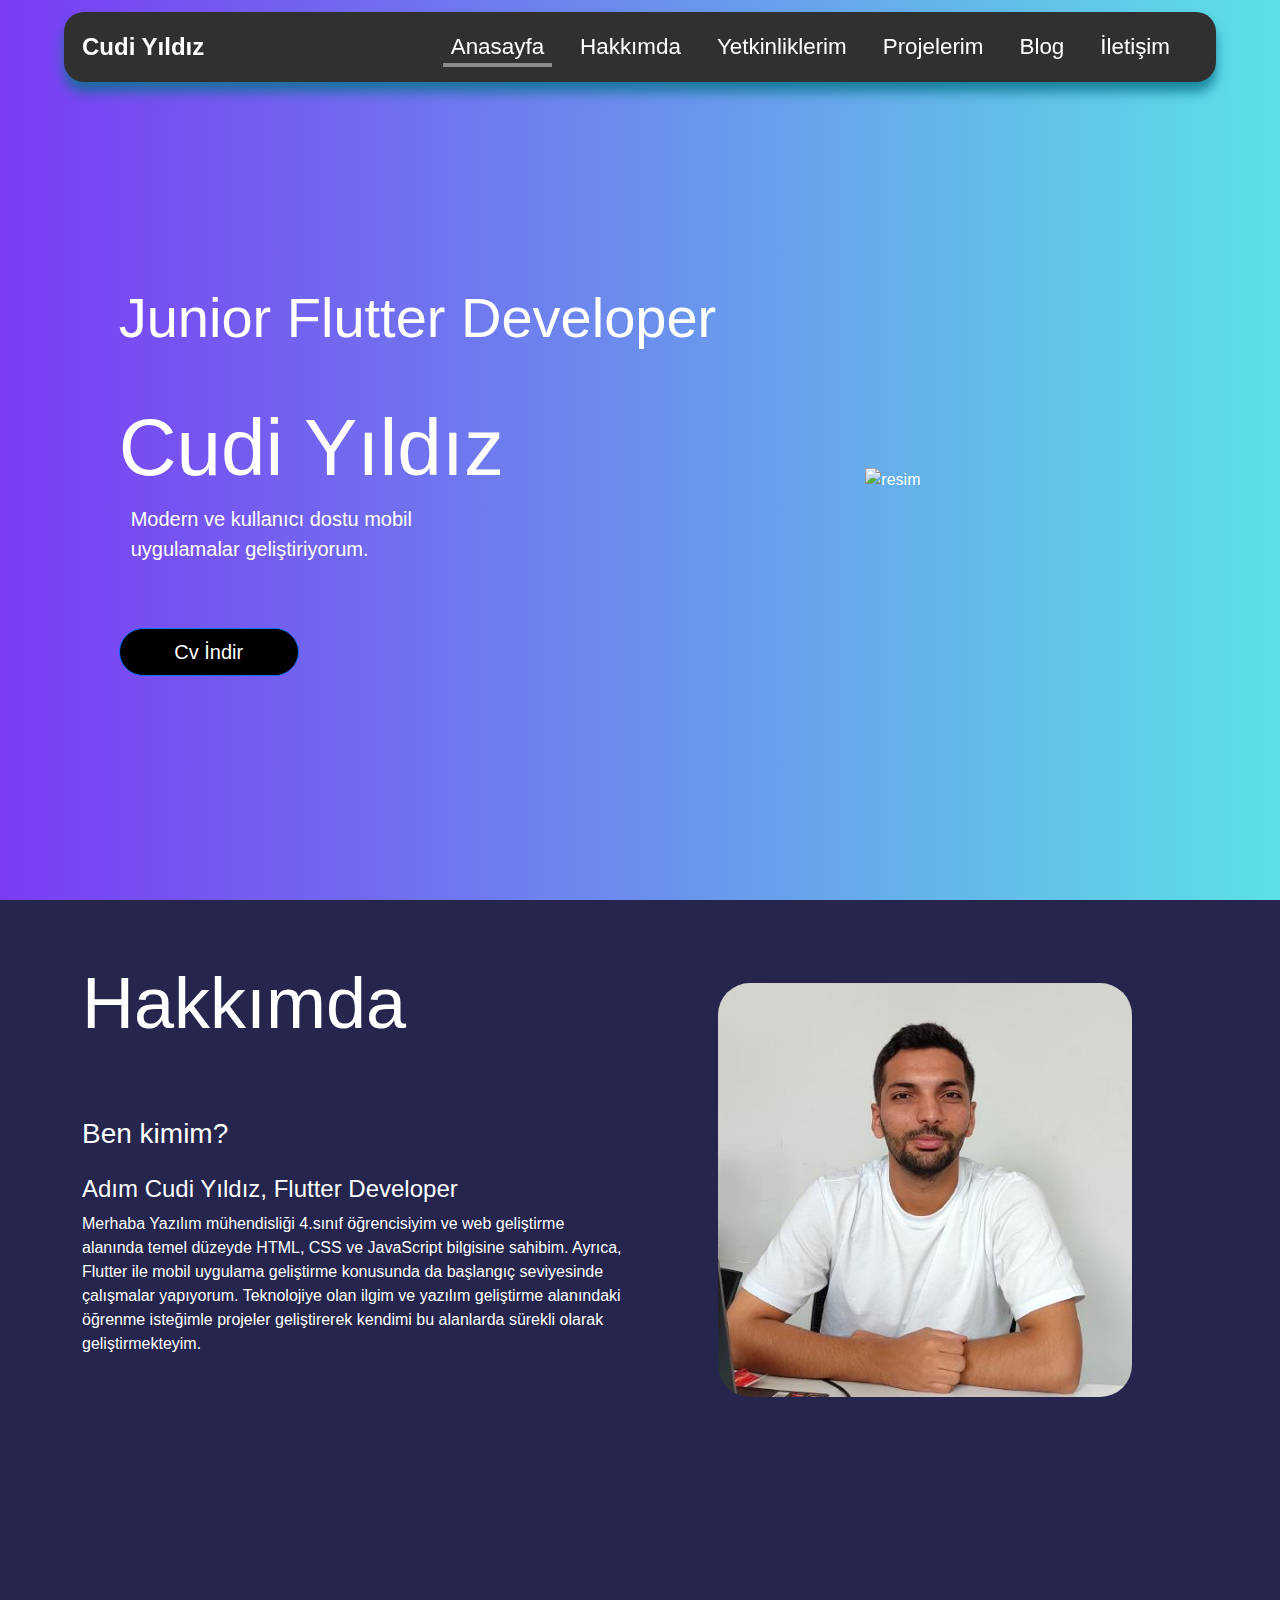
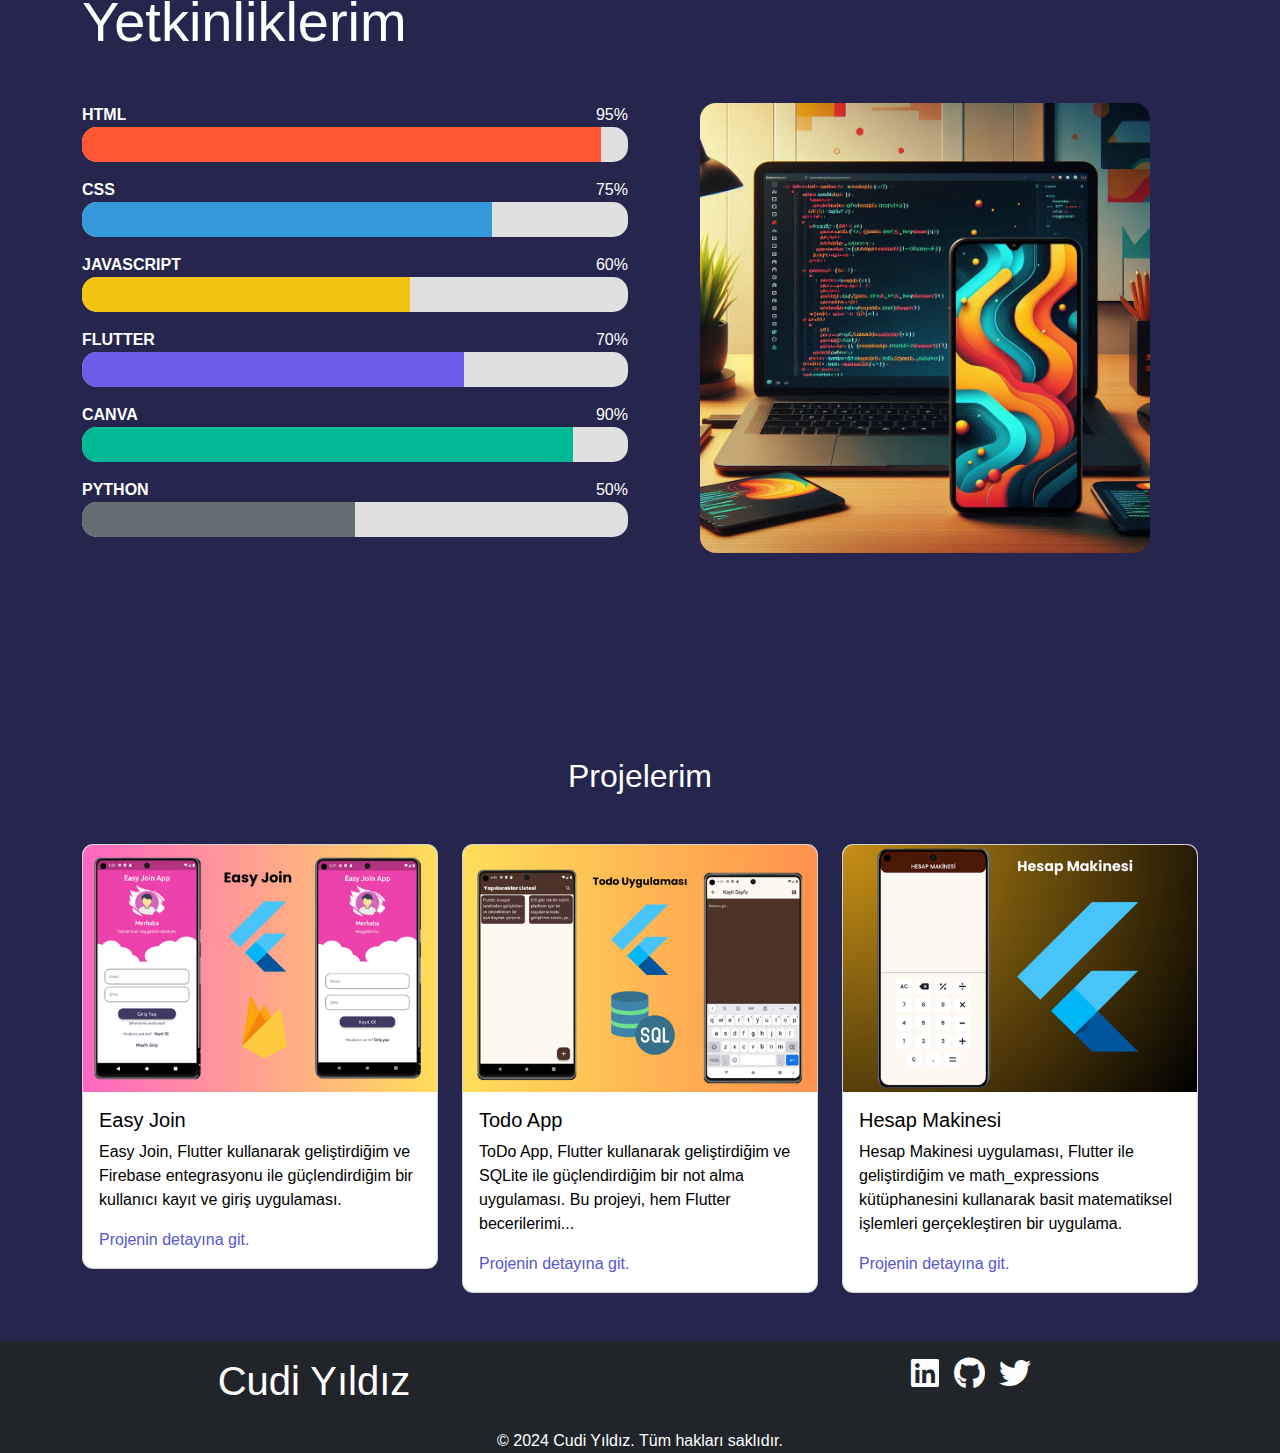
==== index.html @ c93840c6 "Proje Yüklendi" ====
<!DOCTYPE html>
<html lang="en">
<head>
    <meta charset="UTF-8">
    <meta name="viewport" content="width=device-width, initial-scale=1.0">
    <title>Cudi Yıldız</title>
    <link href="https://cdn.jsdelivr.net/npm/bootstrap@5.1.3/dist/css/bootstrap.min.css" rel="stylesheet">
    <link rel="stylesheet" href="https://cdnjs.cloudflare.com/ajax/libs/font-awesome/6.0.0-beta3/css/all.min.css">
    <link rel="stylesheet" href="style.css">
    <link rel="icon" href="image/logo.png" type="image/x-icon">
</head>
<body>
    <nav class="navbar navbar-expand-lg fixed-top custom-navbar">
        <div class="container">
            <a class="navbar-brand" href="#">Cudi Yıldız</a>
            <button class="navbar-toggler" type="button" data-bs-toggle="collapse" data-bs-target="#navbarNav">
                <i class="fa-solid fa-bars" style="color: aliceblue;"></i>
            </button>
            <div class="collapse navbar-collapse justify-content-evenly" id="navbarNav">
                <ul class="navbar-nav ms-auto">
                    <li class="nav-item"><a class="nav-link active" href="#hero">Anasayfa</a></li>
                    <li class="nav-item"><a class="nav-link" href="#about">Hakkımda</a></li>
                    <li class="nav-item"><a class="nav-link" href="#yetkinliklerim">Yetkinliklerim</a></li>
                    <li class="nav-item"><a class="nav-link" href="#packages">Projelerim</a></li>
                    <li class="nav-item"><a class="nav-link" href="blog.html">Blog</a></li>
                    <li class="nav-item"><a class="nav-link" href="iletisim.html">İletişim</a></li>
                </ul>
            </div>
        </div>
    </nav>
    
    <section class="hero justify-content-start flex-column flex-md-row" id="hero">
        <div class="container text-start col-12 col-md-6">
            <h1 class="display-4 mb-5">Junior Flutter Developer</h1>
            <h1 class="display-1">Cudi Yıldız</h1>
            <div class="container">
                 <p class="lead">Modern ve kullanıcı dostu mobil<br>  uygulamalar geliştiriyorum.</p>
            </div>
            <button type="button" class="btn btn-primary btn-lg btn-custom mt-5">Cv İndir</button>
        </div>
        <div class="col-12 col-md-4 my-6">
            <div class="container">
                <img src="image/resim5.gif" alt="resim" class="img-fluid">
            </div>
        </div>
    </section>
    <section id="about" class="about section">
        <div class="container">
            <div class="row">
                <div class="col-md-6 text-container">
                    <h2 class="text-start hakkimda display-2">Hakkımda</h2>
                    <h3 class="mb-4">Ben kimim?</h3>
                    <h4>Adım Cudi Yıldız, Flutter Developer</h4>
                    <div class="description">
                        <p>Merhaba Yazılım mühendisliği 4.sınıf öğrencisiyim
                            ve web geliştirme alanında temel
                            düzeyde HTML, CSS ve JavaScript
                            bilgisine sahibim. Ayrıca, Flutter ile
                            mobil uygulama geliştirme
                            konusunda da başlangıç
                            seviyesinde çalışmalar yapıyorum.
                            Teknolojiye olan ilgim ve yazılım
                            geliştirme alanındaki öğrenme
                            isteğimle projeler geliştirerek
                            kendimi bu alanlarda sürekli
                            olarak geliştirmekteyim.</p>
                    </div>
                </div>
                <div class="col-md-6 resim">
                    <img src="image/cudi.jpg" alt="Cudi Yıldız Fotoğrafı">
                </div>
            </div>
        </div>
    </section>

    <section class="section" id="yetkinliklerim">
        <div class="container my-5 ">
            <p class="display-4 mb-5">Yetkinliklerim</p>
            <div class="row">
                <div class="col-md-6 yetkinlik">
                    <div class="mb-3">
                        <span class="d-flex justify-content-between">
                            <strong>HTML</strong>
                            <span>95%</span>
                        </span>
                        <div class="progress">
                            <div class="progress-bar html-skill" role="progressbar" aria-valuenow="95" aria-valuemin="0" aria-valuemax="100"></div>
                        </div>
                    </div>
    
                    <div class="mb-3">
                        <span class="d-flex justify-content-between">
                            <strong>CSS</strong>
                            <span>75%</span>
                        </span>
                        <div class="progress">
                            <div class="progress-bar css-skill" role="progressbar" aria-valuenow="75" aria-valuemin="0" aria-valuemax="100"></div>
                        </div>
                    </div>
    
                    <div class="mb-3">
                        <span class="d-flex justify-content-between">
                            <strong>JAVASCRIPT</strong>
                            <span>60%</span>
                        </span>
                        <div class="progress">
                            <div class="progress-bar javascript-skill" role="progressbar" aria-valuenow="60" aria-valuemin="0" aria-valuemax="100"></div>
                        </div>
                    </div>
    
                    <div class="mb-3">
                        <span class="d-flex justify-content-between">
                            <strong>FLUTTER</strong>
                            <span>70%</span>
                        </span>
                        <div class="progress">
                            <div class="progress-bar flutter-skill" role="progressbar" aria-valuenow="70" aria-valuemin="0" aria-valuemax="100"></div>
                        </div>
                    </div>
    
                    <div class="mb-3">
                        <span class="d-flex justify-content-between">
                            <strong>CANVA</strong>
                            <span>90%</span>
                        </span>
                        <div class="progress">
                            <div class="progress-bar canva-skill" role="progressbar" aria-valuenow="90" aria-valuemin="0" aria-valuemax="100"></div>
                        </div>
                    </div>
    
                    <div class="mb-3">
                        <span class="d-flex justify-content-between">
                            <strong>PYTHON</strong>
                            <span>50%</span>
                        </span>
                        <div class="progress">
                            <div class="progress-bar python-skill" role="progressbar" aria-valuenow="50" aria-valuemin="0" aria-valuemax="100"></div>
                        </div>
                    </div>
                </div>
    
                <div class="col-md-6 text-center">
                    <img src="image/yetkinliklerim.jpg" class="img-fluid yetkinlik-img" alt="Yetkinlik Resmi">
                </div>
            </div>
        </div>   
    </section>
    <section class="pt-5 projeler mb-5" id="packages">
        <h2 class="text-center my-5">Projelerim</h2>
        <div class="container">
            <div class="row">
                <div class="col-lg-4">
                    <div class="card project-card" data-id="1">
                        <img src="image/projeler/easy-join.png" alt="" class="card-img-top">
                        <div class="card-body">
                            <h5 class="card-title">Easy Join</h5>
                            <p class="card-text">Easy Join, Flutter kullanarak geliştirdiğim ve Firebase entegrasyonu ile güçlendirdiğim bir kullanıcı kayıt ve giriş uygulaması. </p>
                            <a class="link" href="detay.html?id=1">Projenin detayına git.</a>
                        </div>
                    </div>
                </div>
                <div class="col-lg-4">
                    <div class="card project-card" data-id="2">
                        <img src="image/projeler/todo-app.png" alt="" class="card-img-top">
                        <div class="card-body">
                            <h5 class="card-title">Todo App</h5>
                            <p class="card-text">ToDo App, Flutter kullanarak geliştirdiğim ve SQLite ile güçlendirdiğim bir not alma uygulaması. Bu projeyi, hem Flutter becerilerimi...</p>
                            <a class="link" href="#">Projenin detayına git.</a>
                        </div>
                    </div>
                </div>
                <div class="col-lg-4">
                    <div class="card project-card" data-id="3">
                        <img src="image/projeler/hesap-makinesi.png" alt="" class="card-img-top">
                        <div class="card-body">
                            <h5 class="card-title">Hesap Makinesi</h5>
                            <p class="card-text">Hesap Makinesi uygulaması, Flutter ile geliştirdiğim ve math_expressions kütüphanesini kullanarak basit matematiksel işlemleri gerçekleştiren bir uygulama. </p>
                            <a class="link" href="#">Projenin detayına git.</a>
                        </div>
                    </div>
                </div>
            </div>
        </div>
    </section>
    
    <footer class="bg-dark text-center pt-3">
        <div class="row mb-3">
            <div class="col-6 text-center">
                <h1>Cudi Yıldız</h1>
            </div>
            <div class="col-6">
                <div class="social-icons">
                    <a href="#"><i class="fab fa-linkedin fa-2x social-links"></i></a>
                    <a href="#"><i class="fab fa-github fa-2x social-links" ></i></a>
                    <a href="#"><i class="fab fa-twitter fa-2x social-links"></i></a>
                </div> 
            </div>
        </div>
            <p style="margin: 0; padding: 0;">&copy; 2024 Cudi Yıldız. Tüm hakları saklıdır.</p>
    </footer>

    <script src="https://cdn.jsdelivr.net/npm/bootstrap@5.1.3/dist/js/bootstrap.bundle.min.js"></script>
    <script src="script.js"></script>
</body>
</html>
---- style.css ----
*{
    margin: 0;
    padding: 0;
    overflow-x: hidden;
}
ul {
    list-style-type: disc !important; /* Varsayılan işaret türünü ayarlar */
    padding-left: 20px;   /* Liste işaretleri için boşluk bırakır */
}
:root{
    --arka-plan: #25254d;
}
body {
    background-color: var(--arka-plan);
    color: #fff;
    font-family: 'Arial', sans-serif;
}

/*Navbar Start*/
.navbar-expand-lg{
    background-color: #303030;
}
.custom-navbar {
    z-index: 1030; 
    width: 90%;
    margin-top: 12px; 
    border-radius: 20px;
    left: 50%;
    transform: translateX(-50%);
    padding: 10px 5px;
    box-shadow: 0 10px 12px rgba(9, 115, 141, 0.8);
}
.navbar-brand {
    font-size: 1.5rem;
    color: #ffffff;
    font-weight: bold;
}
.navbar-brand:hover{
    color: #5ce1e6;
}
.navbar-nav .nav-item .nav-link {
    font-size: 1.4rem;
    margin-right: 20px;
    color: #ffffff;
    font-weight: 500;
    position: relative;
}

.navbar-nav .nav-link:hover {
    color: #5ce1e6;
}

.navbar-toggler {
    outline: none !important;
    box-shadow: none !important;
}

.navbar-nav .nav-item .nav-link.active::after {
    content: "";
    position: absolute;
    bottom: 5px;
    left: 0;
    width: 100%;
    height: 4px; 
    background-color: #8b8b8b; 
}
/*Navbar End*/
.section {
    padding: 60px 0;
}
.hero {
    padding-top: 60px;
    background: linear-gradient(90deg, #7a3cf4, #5ce1e6); /* Gradyan renkleri */
    height: 100vh;
    display: flex;
    align-items: center;
}
/*Section Hakkımda Start*/
.hakkimda{
    margin-bottom: 4rem;
    width: 50vh;
    display: inline-block;
    padding: 0;
}
.text-container {
    max-width: 600px;
}
#projectCarousel{
    padding: 5rem;
}
.description {
    max-width: 600px;
}
.resim{
    display: flex;
    justify-content: center;
    align-items: center;
    text-align: center;
}
.resim img{
    vertical-align: middle;
    max-width: 90%;
    max-height: 90%;
    border-radius: 2rem;
}
/*Section Hakkımda End*/
.card{
    border-radius: 0.7rem;
}

/*Section Yetkinliklerim Start*/
.contact-form input, .contact-form textarea {
    background-color: #1f4287;
    border: none;
    color: #fff;
}
.progress {
    height: 35px;
    background-color: #e0e0e0;
    border-radius: 15px;
    overflow: hidden;
}

.progress-bar {
    font-weight: bold;
    font-size: 1rem;
    display: flex;
    align-items: center;
    justify-content: center;
    width: 0;
    transition: width 4s;
    background-color: #1f4287;
}
.yetkinlik-img {
    height: 50vh;
    border-radius: 1rem;
}
.carousel-item{
    height: 50%;
}
.html-skill {
    width: 95%;
    background-color: #ff5733; /* HTML için özel renk */
}

.css-skill {
    width: 75%;
    background-color: #3498db; /* CSS için özel renk */
}

.javascript-skill {
    width: 60%;
    background-color: #f1c40f; /* JavaScript için özel renk */
}

.flutter-skill {
    width: 70%;
    background-color: #6c5ce7; /* Flutter için özel renk */
}

.canva-skill {
    width: 90%;
    background-color: #00b894; /* Canva için özel renk */
}

.python-skill {
    width: 50%;
    background-color: #636e72; /* Python için özel renk */
}
/*Section Yetkinliklerim Start*/
/*Section Projelerim Start*/
.card-title, .card-text, .github {
    color: #000000;
}
.link {
    position: relative;
    z-index: 1100;
    text-decoration: none;
    color: #5656d1;
}
.proje-container{
    height: auto;
}
.proje-yazi{
    font-size: 1.1rem;
}
.project-detail{
    padding-top: 5rem;
}
@media (max-width: 991px) and (min-width: 832px) {
    #col-card {
        width: 500px;
    }
   .carousel-inner .row-icerik{
        justify-content: center !important;
    }
}
/*Section Projelerim End*/

.carousel-inner img {
    max-height: 50vh;
    object-fit: contain;
}
.btn-custom {
    background-color: #000000;
    color: #fff;
    border-radius: 50px;
    width: 20vh;
}
@media (max-width: 991px) {
   .card-bosluk{
    padding-top: 2rem;
   }
}
@media (max-width: 768px) {
    .hero {
        padding-top: 120px; /* Mobil görünüm için */
    }
    .display-1 {
        font-size: calc(1.625rem + 4.5vw);
        font-weight: 300;
        line-height: 1.2;
        font-size: 2rem;
    }
    .row {
        flex-direction: column;
    }
    .container{
        display: inline; 
    }
    .container1{
        display: inline;
        padding: 3rem;
    }
    .yetkinlik-img{
        height: 40vh;
        border-radius: 1rem;
    }
    .text-container,
    .resim{
        max-width: 100%;
        margin-bottom: 20px;
    }
    .resim img {
        max-width: 90%;
    }
    .yetkinlik{
        width: auto;
        margin-left: 20px;
        margin-right: 20px;
    }
    /*İletişim responsive tasarım*/
    .contact-form input,
    .contact-form textarea {
        font-size: 14px;
    }

    .contact-form button {
        font-size: 14px;
    }
    
    .container-iletisim{
        margin-left: 2rem;
        margin-right: 2rem;
    }
    .blog-header-section {
        padding: 60px 0 20px 0;
    }
    
    .latest-posts {
        margin-bottom: 2rem;
    }

    .blog-card {
        margin-bottom: 20px;
    }
}
/*İletişim Css*/
.contact-section{
    margin-top: 10rem;
}
.contact-form {
    display: flex;
    flex-direction: column;
    gap: 15px;
    margin: 20px 0;
}

.contact-form label {
    font-weight: bold;
}

.contact-form input,
.contact-form textarea {
    padding: 10px;
    border: 1px solid #ddd;
    border-radius: 5px;
    font-size: 16px;
    width: 100%;
    box-sizing: border-box;
}

.contact-form button {
    padding: 10px;
    background-color: #007bff;
    color: white;
    border: none;
    border-radius: 5px;
    font-size: 16px;
    cursor: pointer;
    transition: background-color 0.3s;
}

.contact-form button:hover {
    background-color: #0056b3;
}
.container-iletisim{
    margin-left: 15rem;
    margin-right: 15rem;
}
/* Sosyal Medya Linkleri */
.social-links {
    text-align: center;
    padding-left: 10px;
    color: #fdfdfd;
}
.social-links:hover {
    color: #94b7dd;
}

/*Blog sayfası*/
.blog-header-section {
    padding-left: 10rem;
    padding-right: 10rem;
    padding-top: 10rem;
    padding-bottom: 7rem;
}

.main-title {
    color: #fff;
    margin-bottom: 30px;
}

/* Latest Posts Sidebar */
.latest-posts {
    background: #fff;
    border-radius: 12px;
    padding: 1.5rem;
    height: 100%;
}

.latest-posts-title {
    color: darkcyan;
    margin-bottom: 1.5rem;
    font-size: 1.5rem;
}

.latest-post-item {
    display: flex;
    gap: 1rem;
    margin-bottom: 1rem;
    padding-bottom: 1rem;
    border-bottom: 1px solid #eee;
}

.latest-post-item:last-child {
    border-bottom: none;
}

.latest-post-img {
    width: 80px;
    height: 80px;
    border-radius: 8px;
    object-fit: cover;
}

.latest-post-content h4 {
    color:black;
    font-size: 1rem;
    margin-bottom: 0.5rem;
}

.latest-post-date {
    color: black;
    font-size: 0.875rem;
}

/* Blog Cards Section */
.blog-cards-section {
    padding: 40px 0;
}
.blog-container{
    overflow-y: hidden;
}
.blog-card {
    background: #fff;
    border-radius: 12px;
    height: 100%;
    transition: transform 0.3s ease;
    margin-bottom: 10px;
}

.blog-card:hover {
    transform: translateY(-5px);
}

.blog-image {
    width: 100%;
    height: 200px;
    object-fit: cover;
}

.blog-content {
    padding: 1.5rem;
}

.blog-title {
    color: black;
    font-size: 1.25rem;
    margin-bottom: 1rem;
}

.blog-excerpt {
    color: black;
    margin-bottom: 1.5rem;
}
.img-flutter{
    border-radius: 2rem;
    height: auto;
}
.blog-footer {
    display: flex;
    justify-content: space-between;
    align-items: center;
    padding: 0 1.5rem 1.5rem;
}

.read-more {
    background-color: blue;
    color: #fff;
    padding: 0.5rem 1rem;
    border-radius: 5px;
    text-decoration: none;
    transition: opacity 0.3s;
}

.read-more:hover {
    opacity: 0.9;
    color: #fff;
}

@media (max-width: 768px) {
    .blog-header-section {
        padding: 60px 0 20px 0;
    }
    
    .latest-posts {
        margin-bottom: 1rem;
    }

    .blog-card {
        margin-bottom: 2rem;
    }
}
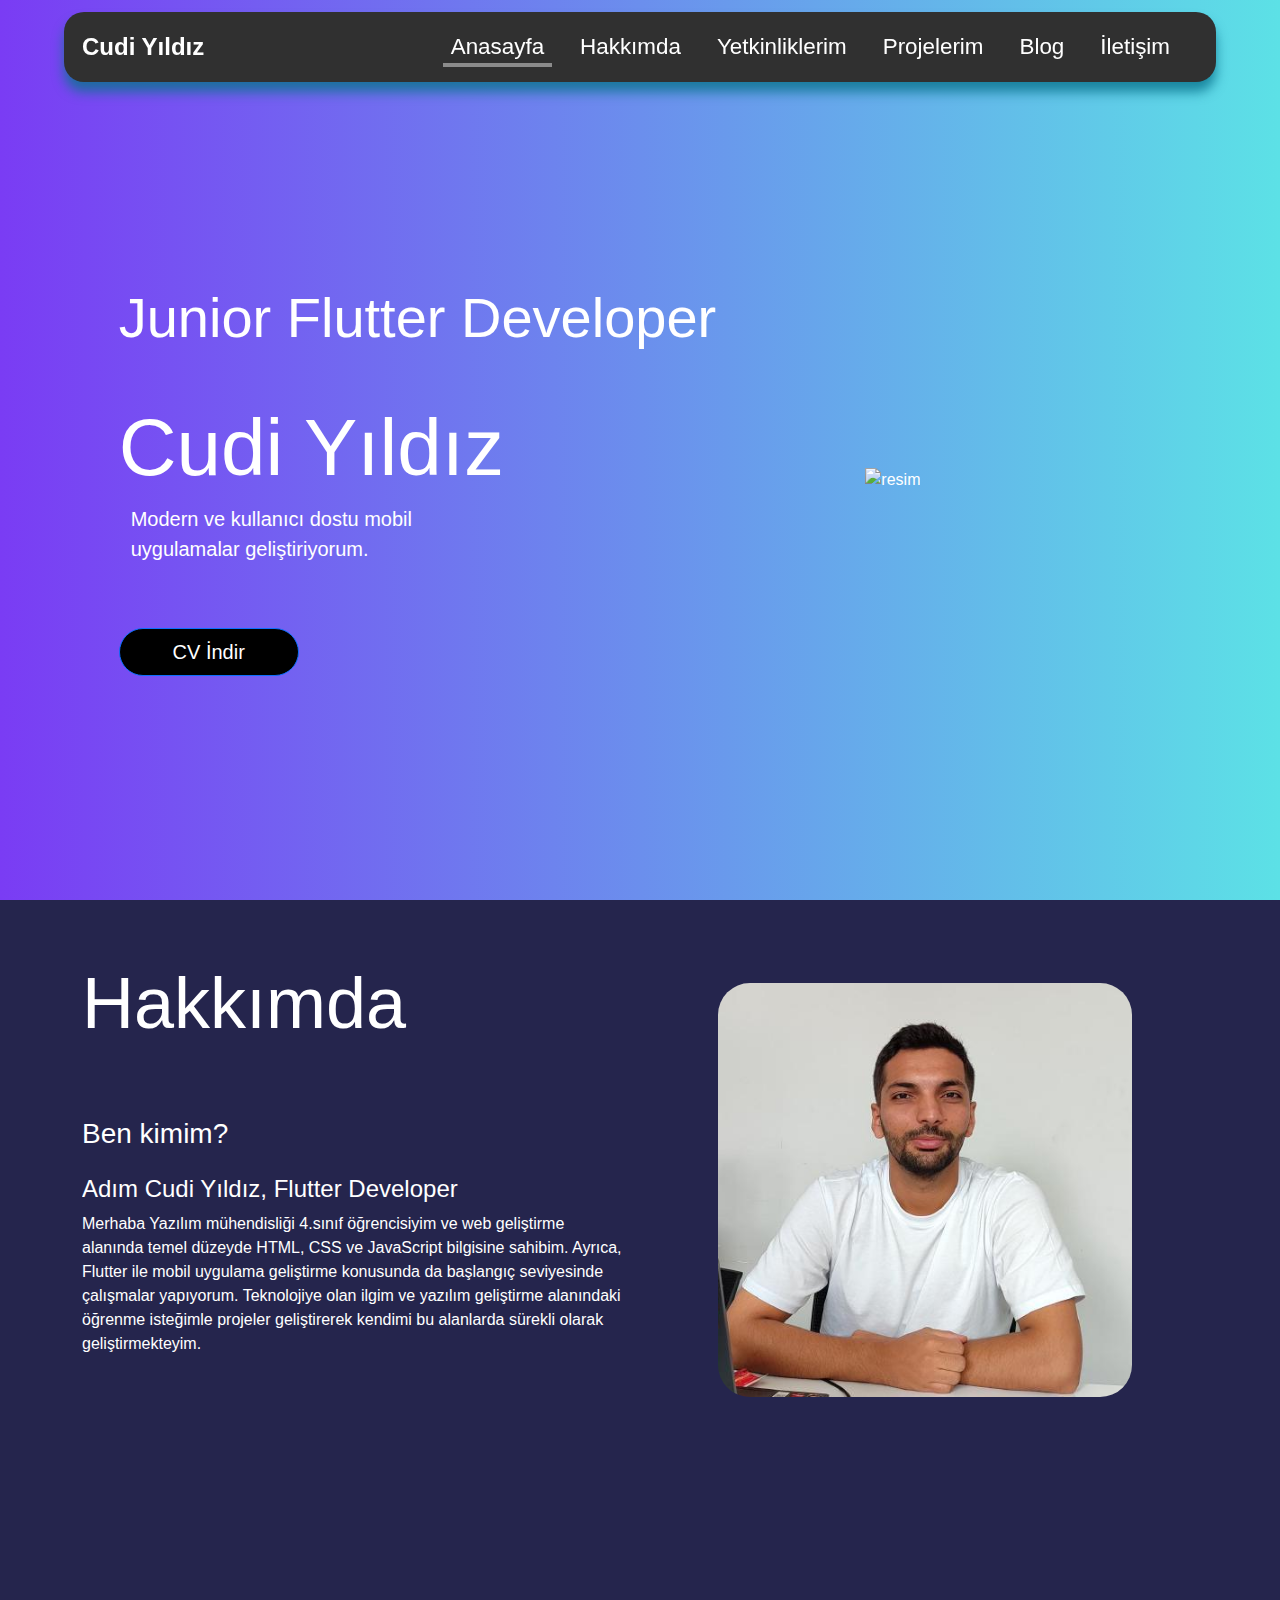
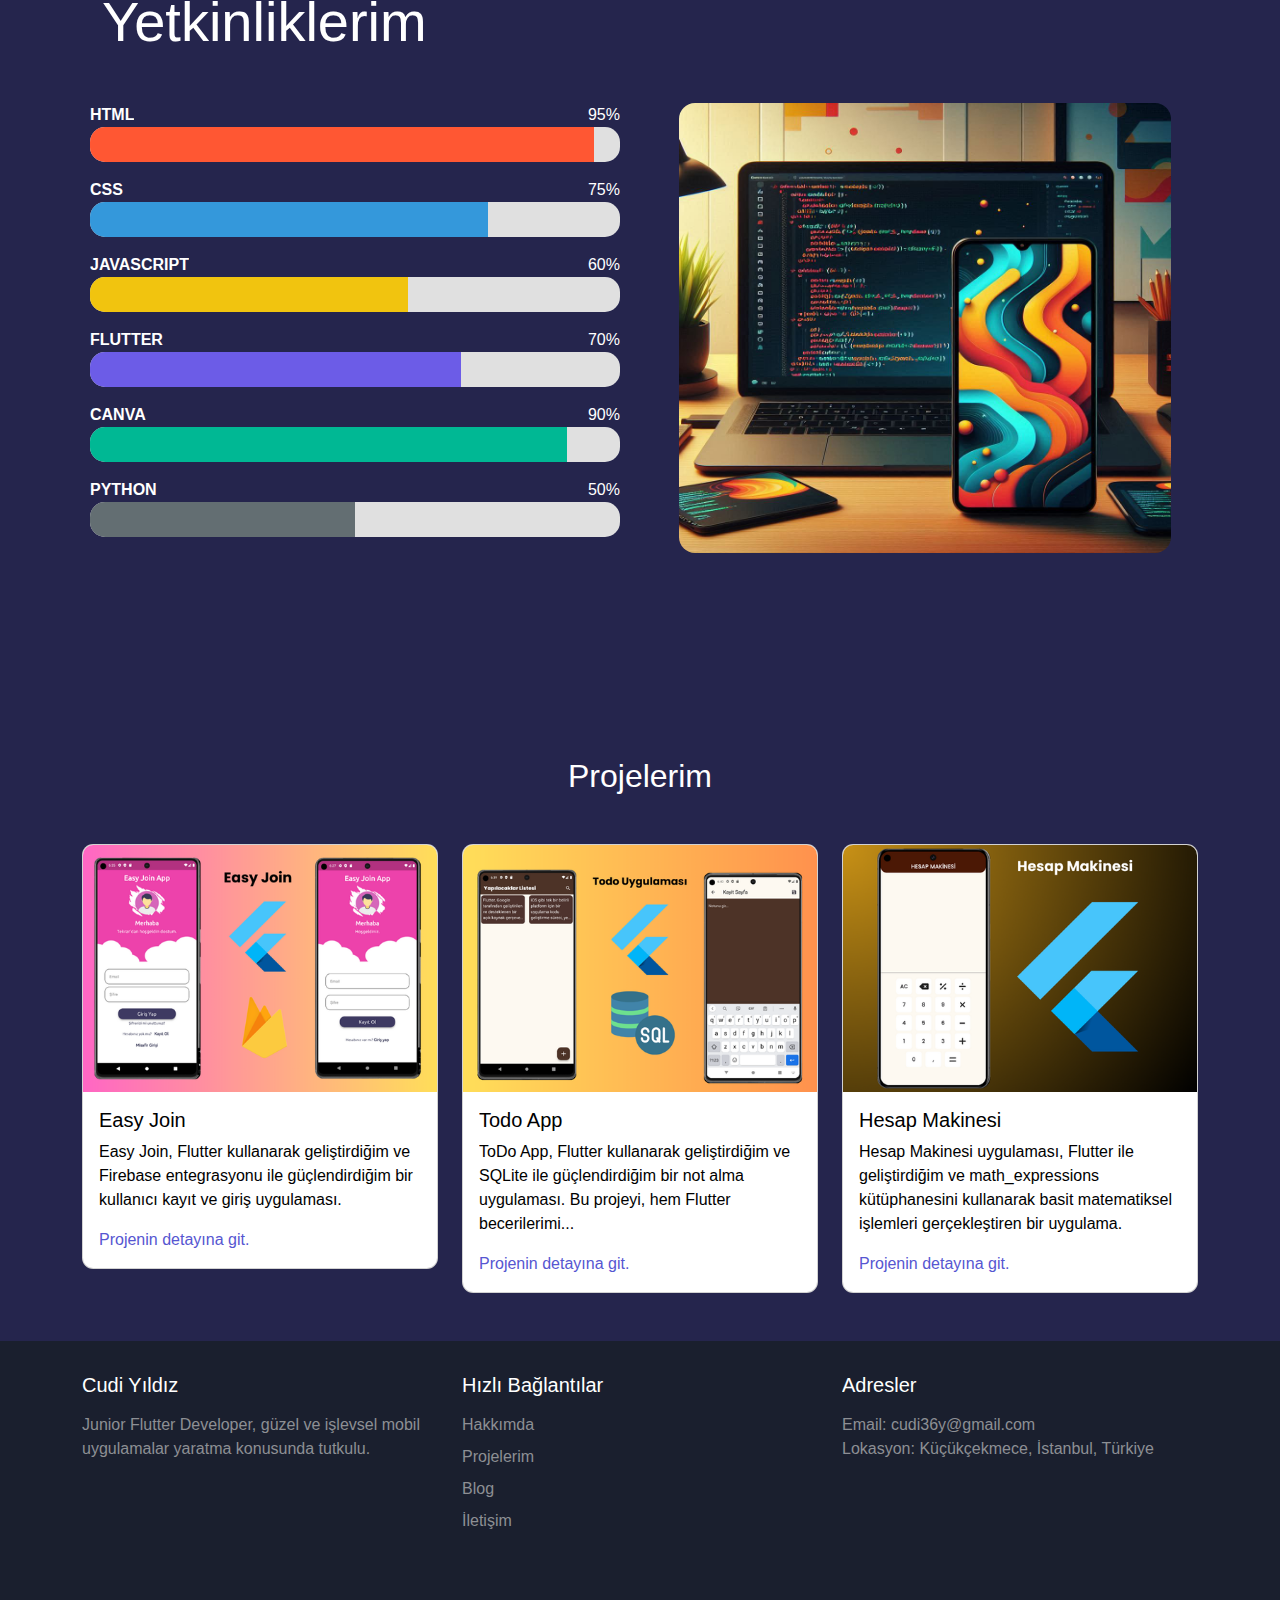
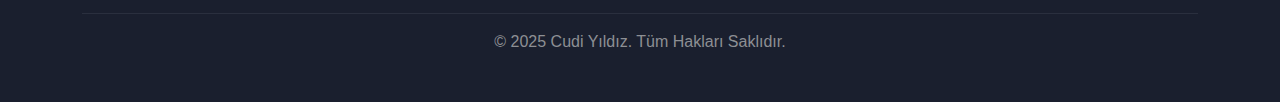
==== commit 4f2a879b: "proje responsive tasraımı yapıldı" ====
--- a/index.html
+++ b/index.html
@@ -36,7 +36,9 @@
             <div class="container">
                  <p class="lead">Modern ve kullanıcı dostu mobil<br>  uygulamalar geliştiriyorum.</p>
             </div>
-            <button type="button" class="btn btn-primary btn-lg btn-custom mt-5">Cv İndir</button>
+            <a href="cv.pdf" download="Cudi_Yildiz_CV.pdf">
+                <button type="button" class="btn btn-primary btn-lg btn-custom mt-5">CV İndir</button>
+            </a>            
         </div>
         <div class="col-12 col-md-4 my-6">
             <div class="container">
@@ -145,11 +147,11 @@
             </div>
         </div>   
     </section>
-    <section class="pt-5 projeler mb-5" id="packages">
+    <section class="pt-5 projeler " id="packages">
         <h2 class="text-center my-5">Projelerim</h2>
         <div class="container">
             <div class="row">
-                <div class="col-lg-4">
+                <div class="col-lg-4 mb-5">
                     <div class="card project-card" data-id="1">
                         <img src="image/projeler/easy-join.png" alt="" class="card-img-top">
                         <div class="card-body">
@@ -159,7 +161,7 @@
                         </div>
                     </div>
                 </div>
-                <div class="col-lg-4">
+                <div class="col-lg-4 mb-5">
                     <div class="card project-card" data-id="2">
                         <img src="image/projeler/todo-app.png" alt="" class="card-img-top">
                         <div class="card-body">
@@ -169,7 +171,7 @@
                         </div>
                     </div>
                 </div>
-                <div class="col-lg-4">
+                <div class="col-lg-4 mb-4">
                     <div class="card project-card" data-id="3">
                         <img src="image/projeler/hesap-makinesi.png" alt="" class="card-img-top">
                         <div class="card-body">
@@ -182,22 +184,34 @@
             </div>
         </div>
     </section>
-    
-    <footer class="bg-dark text-center pt-3">
-        <div class="row mb-3">
-            <div class="col-6 text-center">
-                <h1>Cudi Yıldız</h1>
-            </div>
-            <div class="col-6">
-                <div class="social-icons">
-                    <a href="#"><i class="fab fa-linkedin fa-2x social-links"></i></a>
-                    <a href="#"><i class="fab fa-github fa-2x social-links" ></i></a>
-                    <a href="#"><i class="fab fa-twitter fa-2x social-links"></i></a>
-                </div> 
-            </div>
-        </div>
-            <p style="margin: 0; padding: 0;">&copy; 2024 Cudi Yıldız. Tüm hakları saklıdır.</p>
+    <footer class="footer">
+        <div class="container">
+            <div class="row">
+                <div class="col-md-4 mb-4">
+                    <h2>Cudi Yıldız</h2>
+                    <p>Junior Flutter Developer, güzel ve işlevsel mobil uygulamalar yaratma konusunda tutkulu.</p>
+                </div>
+                <div class="col-md-4 mb-4">
+                    <h2>Hızlı Bağlantılar</h2>
+                    <ul class="footer-links">
+                        <li><a href="#">Hakkımda</a></li>
+                        <li><a href="#">Projelerim</a></li>
+                        <li><a href="#">Blog</a></li>
+                        <li><a href="#">İletişim</a></li>
+                    </ul>
+                </div>
+                <div class="col-md-4 mb-4">
+                    <h2>Adresler</h2>
+                    <p>Email: cudi36y@gmail.com<br>
+                    Lokasyon: Küçükçekmece, İstanbul, Türkiye</p>
+                </div>
+            </div>
+            <div class="text-center copyright">
+                <p>© 2025 Cudi Yıldız. Tüm Hakları Saklıdır.</p>
+            </div>
+        </div>
     </footer>
+
 
     <script src="https://cdn.jsdelivr.net/npm/bootstrap@5.1.3/dist/js/bootstrap.bundle.min.js"></script>
     <script src="script.js"></script>
--- a/style.css
+++ b/style.css
@@ -2,6 +2,7 @@
     margin: 0;
     padding: 0;
     overflow-x: hidden;
+    font-family: Arial, Helvetica, sans-serif;
 }
 ul {
     list-style-type: disc !important; /* Varsayılan işaret türünü ayarlar */
@@ -120,7 +121,9 @@
     border-radius: 15px;
     overflow: hidden;
 }
-
+.yetkinlik{
+    padding: 0 20px;
+}
 .progress-bar {
     font-weight: bold;
     font-size: 1rem;
@@ -133,6 +136,7 @@
 }
 .yetkinlik-img {
     height: 50vh;
+    width: 90%;
     border-radius: 1rem;
 }
 .carousel-item{
@@ -140,37 +144,43 @@
 }
 .html-skill {
     width: 95%;
-    background-color: #ff5733; /* HTML için özel renk */
+    background-color: #ff5733; 
 }
 
 .css-skill {
     width: 75%;
-    background-color: #3498db; /* CSS için özel renk */
+    background-color: #3498db; 
 }
 
 .javascript-skill {
     width: 60%;
-    background-color: #f1c40f; /* JavaScript için özel renk */
+    background-color: #f1c40f; 
 }
 
 .flutter-skill {
     width: 70%;
-    background-color: #6c5ce7; /* Flutter için özel renk */
+    background-color: #6c5ce7;
 }
 
 .canva-skill {
     width: 90%;
-    background-color: #00b894; /* Canva için özel renk */
+    background-color: #00b894; 
 }
 
 .python-skill {
     width: 50%;
-    background-color: #636e72; /* Python için özel renk */
+    background-color: #636e72; 
+}
+#yetkinliklerim .container p{
+    padding-left: 20px;
 }
 /*Section Yetkinliklerim Start*/
 /*Section Projelerim Start*/
 .card-title, .card-text, .github {
     color: #000000;
+}
+.projeler{
+    padding:0 50px;
 }
 .link {
     position: relative;
@@ -276,76 +286,113 @@
     }
 }
 /*İletişim Css*/
-.contact-section{
-    margin-top: 10rem;
-}
-.contact-form {
-    display: flex;
-    flex-direction: column;
-    gap: 15px;
-    margin: 20px 0;
-}
-
-.contact-form label {
+.contact-section {
+    margin-top: 100px;
+    padding: 100px 50px;
+}
+
+.contact-section h2 {
+    font-weight: bold;
+    margin-bottom: 20px;
+}
+
+.contact-info {
+    list-style: none;
+    padding: 0;
+}
+
+.contact-info li {
+    font-size: 16px;
+    margin-bottom: 10px;
+    display: flex;
+    align-items: center;
+}
+
+.contact-info li i {
+    font-size: 20px;
+    margin-right: 10px;
+    color: #ffffff;
+}
+.contact-info li a{
+    text-decoration: none;
+    color: white;
+}
+.contact-form .form-label {
     font-weight: bold;
 }
 
 .contact-form input,
 .contact-form textarea {
-    padding: 10px;
     border: 1px solid #ddd;
     border-radius: 5px;
-    font-size: 16px;
+    padding: 10px;
     width: 100%;
-    box-sizing: border-box;
 }
 
 .contact-form button {
-    padding: 10px;
     background-color: #007bff;
     color: white;
     border: none;
+    padding: 10px 15px;
     border-radius: 5px;
-    font-size: 16px;
     cursor: pointer;
-    transition: background-color 0.3s;
+    transition: background-color 0.3s ease;
 }
 
 .contact-form button:hover {
     background-color: #0056b3;
 }
-.container-iletisim{
-    margin-left: 15rem;
-    margin-right: 15rem;
-}
-/* Sosyal Medya Linkleri */
-.social-links {
-    text-align: center;
-    padding-left: 10px;
-    color: #fdfdfd;
-}
-.social-links:hover {
-    color: #94b7dd;
-}
-
+/* footer start */
+.footer {
+    background-color: #1a1f2e;
+    color: #8d8f94;
+    padding: 2rem 0;
+}
+.footer h2 {
+    color: white;
+    font-size: 1.25rem;
+    margin-bottom: 1rem;
+}
+.footer-links {
+    list-style: none;
+    padding: 0;
+}
+.footer-links li {
+    margin-bottom: 0.5rem;
+}
+.footer-links a {
+    color: #8d8f94;
+    text-decoration: none;
+}
+.footer-links a:hover {
+    color: white;
+}
+.copyright {
+    margin-top: 2rem;
+    padding-top: 1rem;
+    border-top: 1px solid #2a2f3e;
+}
+/* footer end */
 /*Blog sayfası*/
 .blog-header-section {
-    padding-left: 10rem;
-    padding-right: 10rem;
     padding-top: 10rem;
-    padding-bottom: 7rem;
-}
-
+    padding-bottom: 1rem;
+    padding-left: 1rem;
+    padding-right: 1rem;
+}
 .main-title {
     color: #fff;
     margin-bottom: 30px;
 }
-
+.blog-cards-section{
+    padding: 3rem 1rem;
+}
 /* Latest Posts Sidebar */
 .latest-posts {
     background: #fff;
     border-radius: 12px;
     padding: 1.5rem;
+    margin: 0 3rem;
     height: 100%;
 }
 
@@ -386,9 +433,7 @@
 }
 
 /* Blog Cards Section */
-.blog-cards-section {
-    padding: 40px 0;
-}
+
 .blog-container{
     overflow-y: hidden;
 }
@@ -433,8 +478,17 @@
     justify-content: space-between;
     align-items: center;
     padding: 0 1.5rem 1.5rem;
-}
-
+} 
+.block-detail {
+    display: flex;
+    flex-direction: column;
+    align-items: start; /* Yatayda ortalama */
+    justify-content: center; /* Dikeyde ortalama */
+    padding: 20px;
+}
+.title{
+    margin-left: 60px;
+}
 .read-more {
     background-color: blue;
     color: #fff;
@@ -451,7 +505,7 @@
 
 @media (max-width: 768px) {
     .blog-header-section {
-        padding: 60px 0 20px 0;
+        padding-top: 8rem;
     }
     
     .latest-posts {
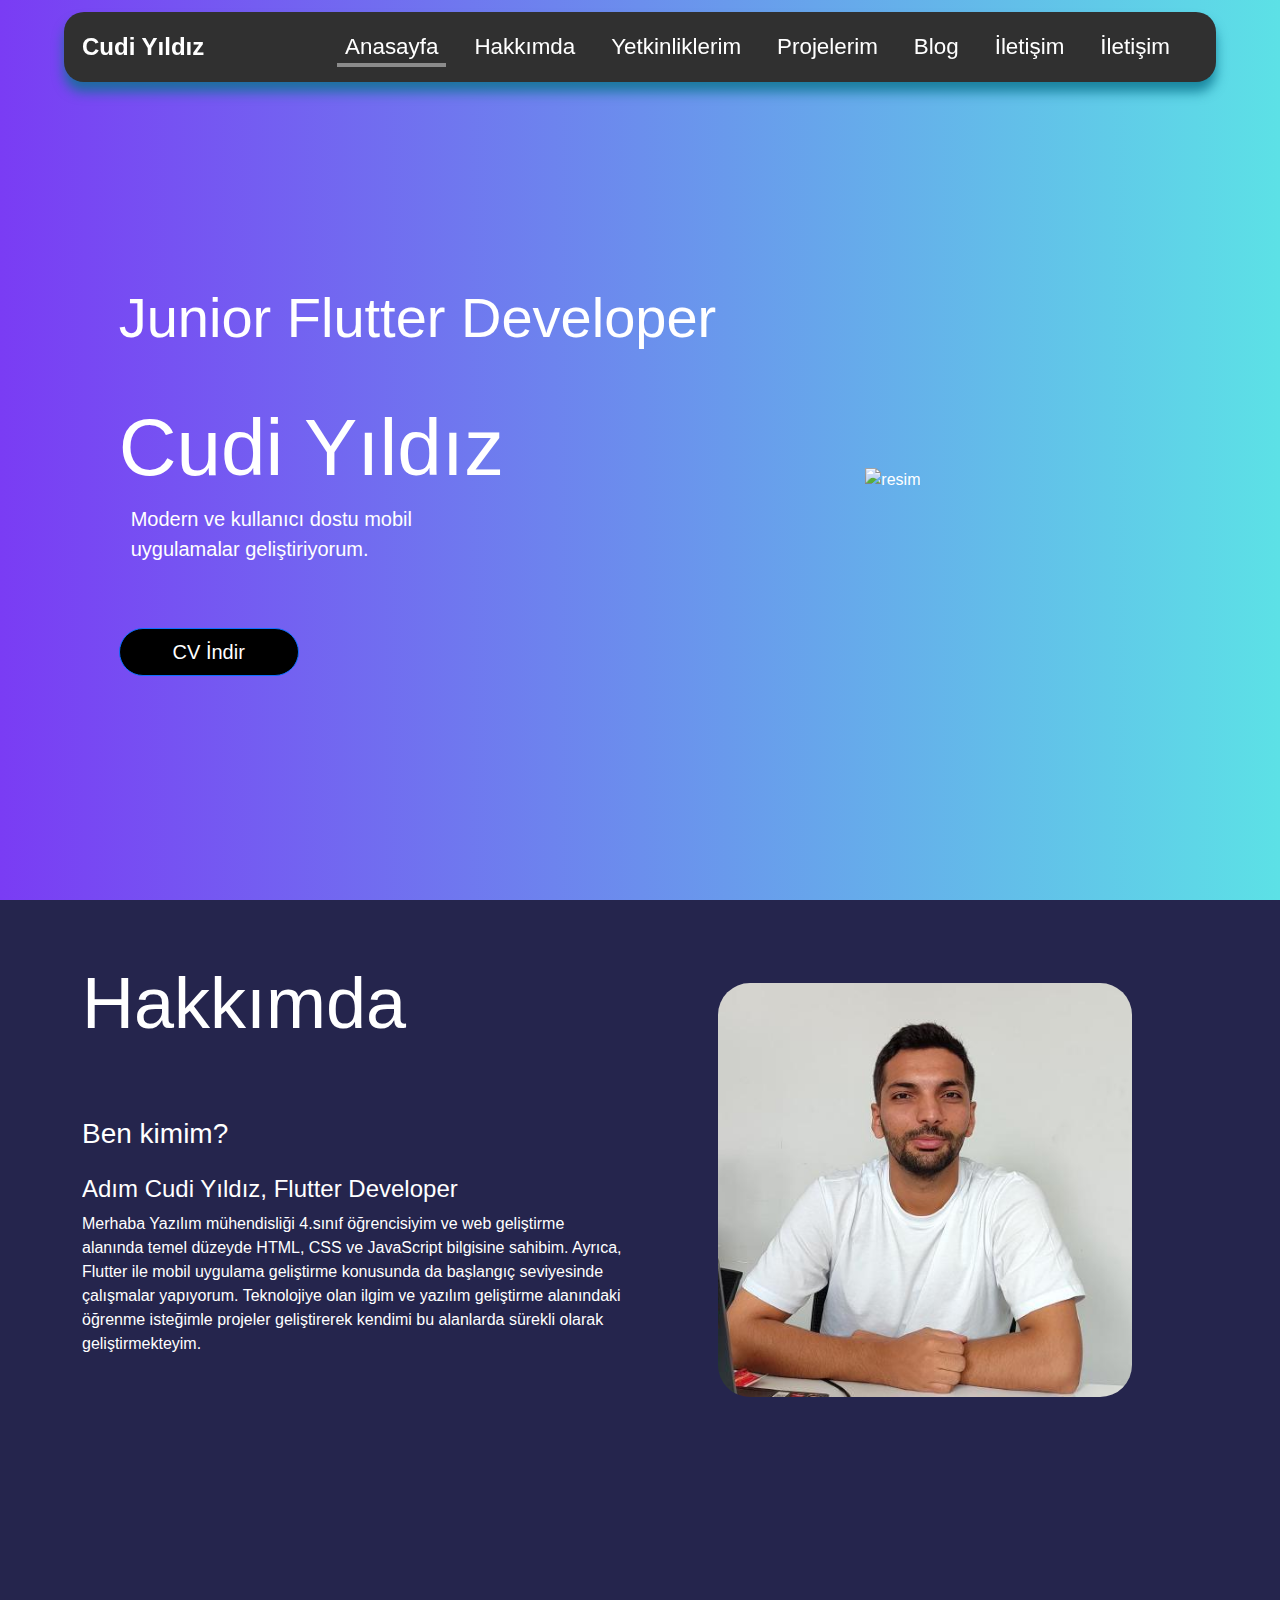
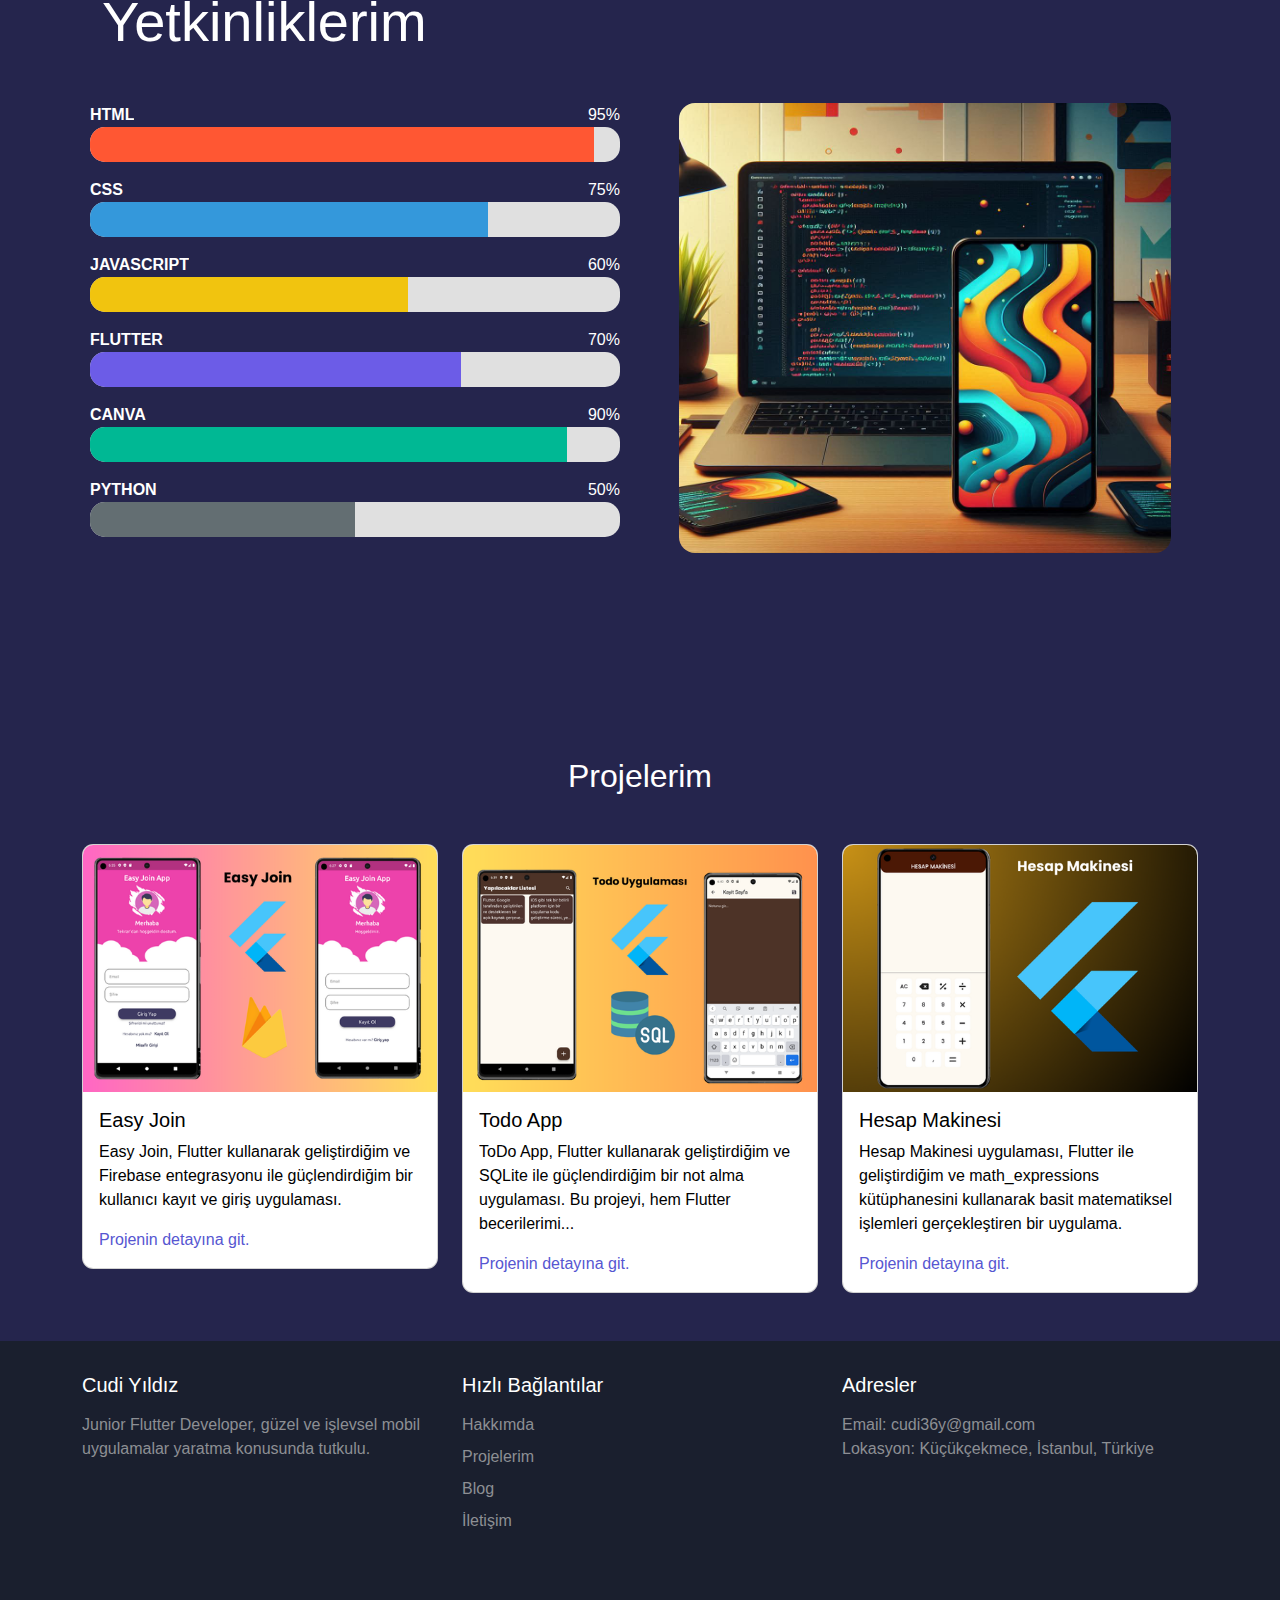
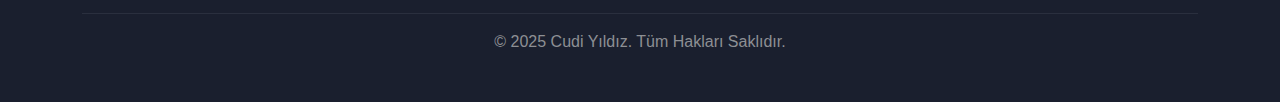
==== commit 645c07e5: "iletişim eklendi" ====
--- a/index.html
+++ b/index.html
@@ -23,6 +23,7 @@
                     <li class="nav-item"><a class="nav-link" href="#yetkinliklerim">Yetkinliklerim</a></li>
                     <li class="nav-item"><a class="nav-link" href="#packages">Projelerim</a></li>
                     <li class="nav-item"><a class="nav-link" href="blog.html">Blog</a></li>
+                    <li class="nav-item"><a class="nav-link" href="iletisim.html">İletişim</a></li>
                     <li class="nav-item"><a class="nav-link" href="iletisim.html">İletişim</a></li>
                 </ul>
             </div>
